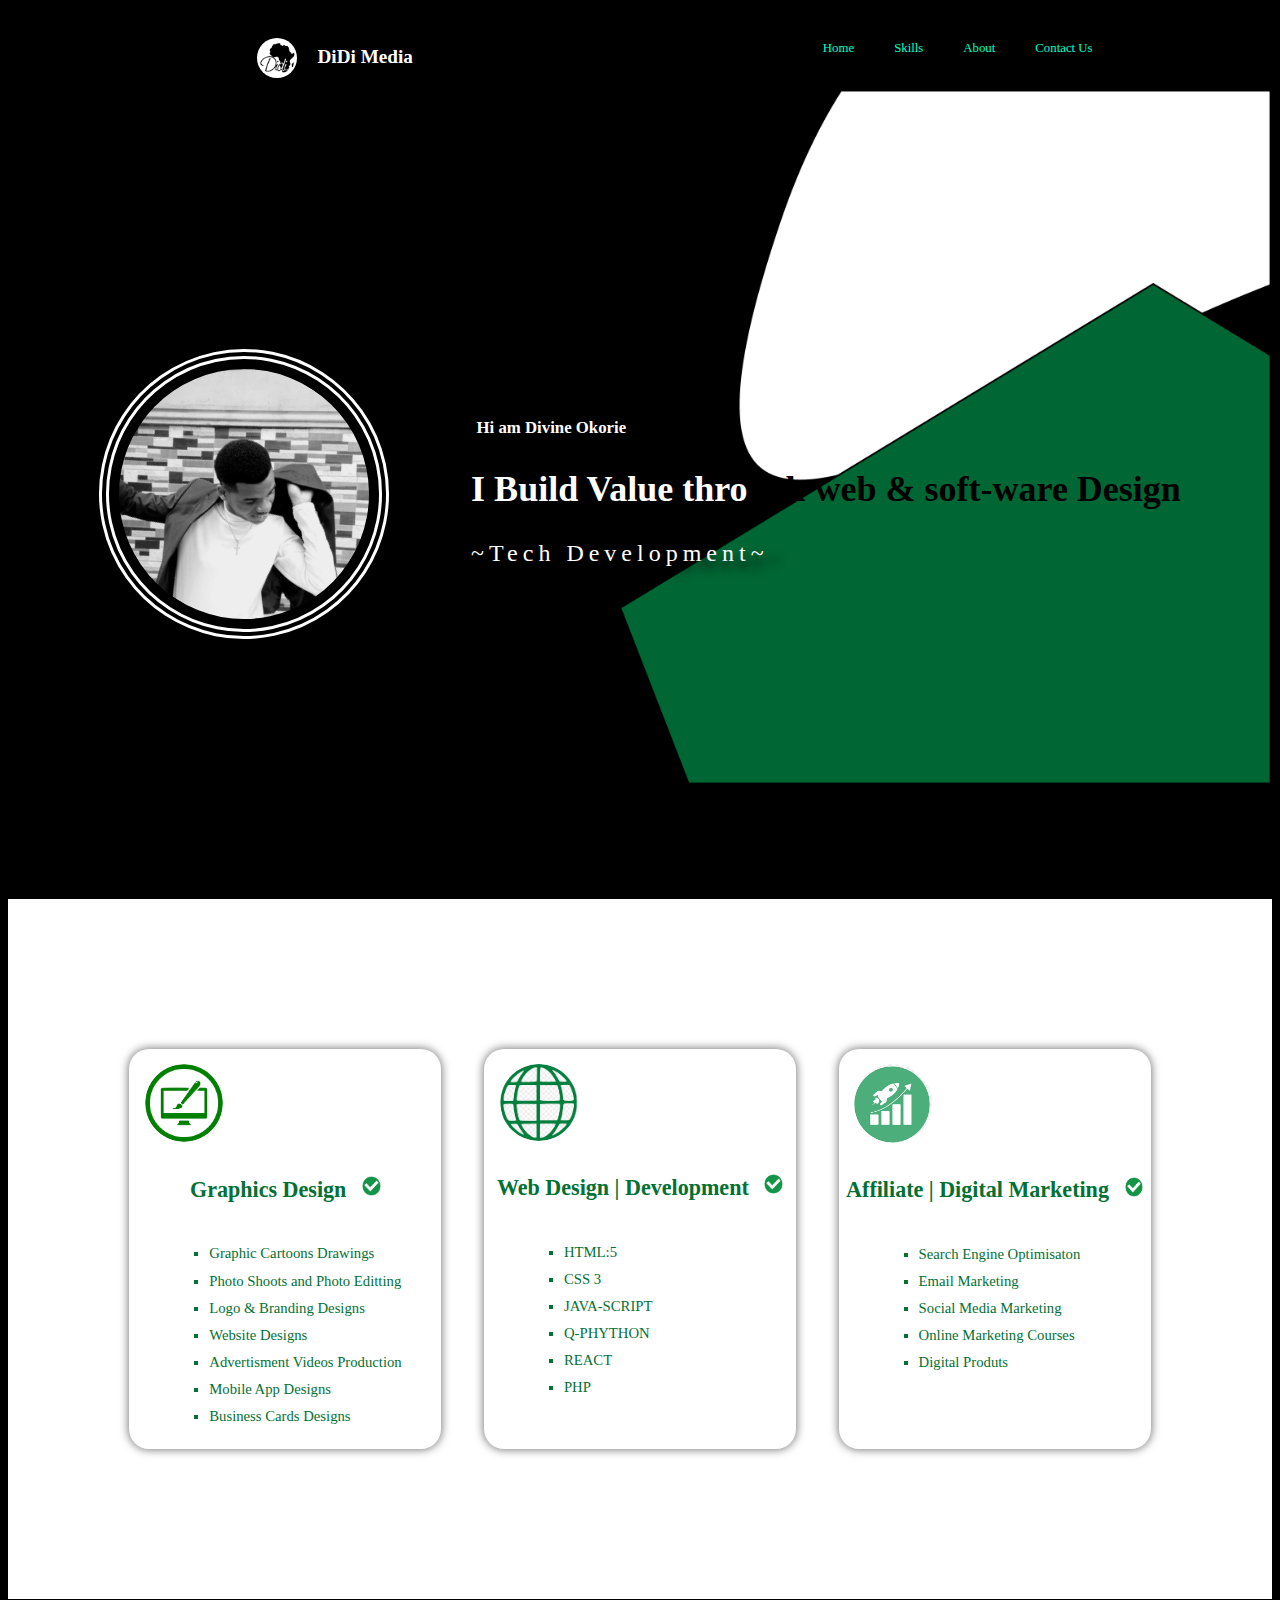
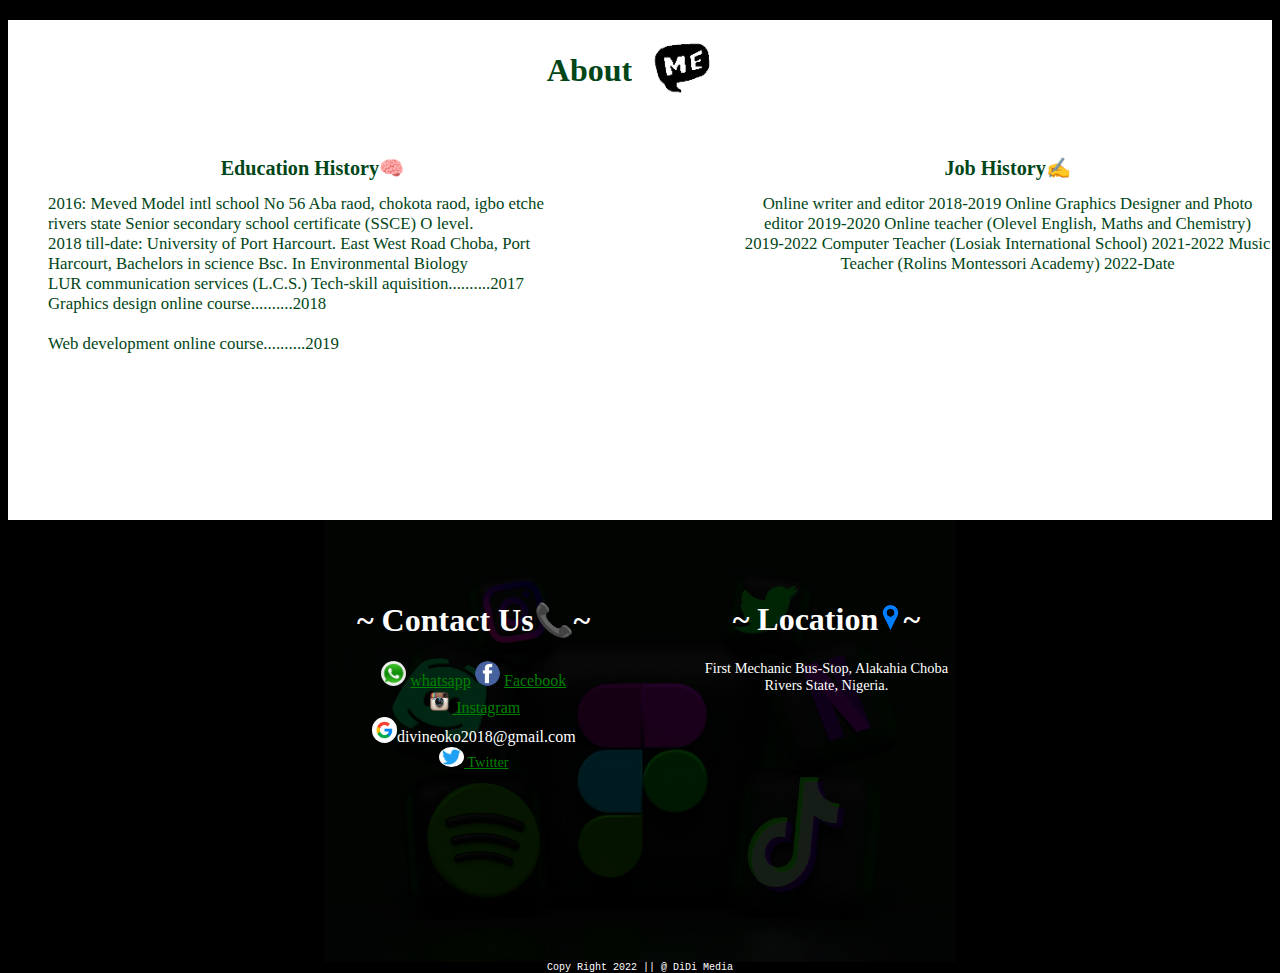
==== DiDi's Portfolio.html @ c4858b61 "Add files via upload" ====
<DOCTYPE html>
    <meta charset="UTF-8">
    <meta http-equiv="X-UA-Compatible" content="IE=edge">
    <meta name="viewport" content="width=device-width, initial-scale=1.0">
    <link rel="stylesheet" type="text/css" href="my porfolio css.css"/>
    <body>

    <div class="head">
        <head>
        <img src="didi logo.png" id="icon">
        <h1 class="logo">DiDi Media </h1>
        <div class="men"> 
            <div class="menu"></div>
            <div class="menu"></div>
            <div class="menu"></div>
        </div>
        <nav>
            <ul>
                <li id="home"><a href="#intro">Home</a></li>
                <li id="about"><a href="#about-page">Skills</a></li>
                <li id="qualify"><a href="#qualifications">About</a></li>
                <li id="contact"><a href="#contact-page">Contact Us</a></li>
            </ul>
            </nav>
         </head>
</div>
<div class="intro" >
    <div> <img src="pix.jpg" class="Dp"></div>   
    <div id="intro">
    <h4>Hi am Divine Okorie</h4>
        <h2>I Build Value thro<span>ugh web & soft-ware Des</span><span>ign</span></h2>
        <p>~Tech Development~</p>
        </div>
 </div>
 <div class="about-page" id="about-page">  
    <div class="skills">
        <div class="img">
            <div>
            <Img src="gd icon.png"></div>
        <h2>Graphics Design<img src="thick icon.png"></h2>
        <ul>
            <li>Graphic Cartoons Drawings</li>
            <li>Photo Shoots and Photo Editting</li>
            <li>Logo & Branding Designs</li>
            <li>Website Designs</li>
            <li>Advertisment Videos Production</li>
            <li>Mobile App Designs</li>
            <li>Business Cards Designs</li>
        </ul>
    </div>
    <div class="img">
        <div >
        <img src="web d icon.png"></div>
        <h2>Web Design | Development<img src="thick icon.png"></h2>
        <ul>
            <li>HTML:5</li>
            <li>CSS 3</li>
            <li>JAVA-SCRIPT</li>
            <li>Q-PHYTHON</li>
            <li>REACT</li>
            <li>PHP</li>
        </ul>
    </div>
    <div class="img">
        <div>
        <img src="digital amrketti ng icon.png"></div>
            <h2>Affiliate | Digital Marketing<img src="thick icon.png"></h2>
            <ul>
                <li>Search Engine Optimisaton</li>
                <li>Email Marketing</li>
                <li>Social Media Marketing</li>
                <li>Online Marketing Courses</li>
                <li>Digital Produts</li>
            </ul>
        </div>
    </div>
    </div>

<div class="qualifications" id="qualifications">

    <h1>About<img src="me icon 2.jpeg"></h1>
    <div class="apply">
        <div class="edu"><h1>Education History🧠</h1>
        <e>2016: Meved Model intl school No 56 Aba raod, chokota raod, igbo etche rivers state Senior secondary school certificate (SSCE) O level. 
        <br>2018 till-date: University of Port Harcourt. East West Road Choba, Port Harcourt, Bachelors in science Bsc. In Environmental Biology</br></e>
       <D>LUR communication services (L.C.S.) Tech-skill aquisition..........2017
        <br>Graphics design online course..........2018</br>
       <br>Web development online course..........2019</br></D>
        </div>
        <div class="bio"><h1>Job History✍</h1>
        <b>Online writer and editor 2018-2019 Online Graphics Designer and Photo editor 2019-2020 Online teacher (Olevel English, Maths and Chemistry) 2019-2022 Computer Teacher (Losiak International School) 2021-2022 Music Teacher (Rolins Montessori Academy) 2022-Date
        <br></br>    
        </b>
        </div>
    </div>
</div>


<div class="contact-page" id="contact-page">
    <div>
       <div class="con"><h1>~ Contact Us📞~</h1>
      <img src="whatsapp icon.jpeg"> <a href="https://wa.me/qr/CVE5VVCF6FIEI1"> whatsapp</a>
        <img src="fb.jpg"> <a href="https://www.facebook.com/divine.okorie.3998">Facebook</a>
     <br> <img src="insta.png"><a href="https://www.instagram.com/d_i_v_i_n_e_lll?r=nametag"> Instagram</a></br>
     <img src="google.jpg">divineoko2018@gmail.com<br> <w><img src="twitter.jpg"><a href="https://mobile.twitter.com/DivineOkorie3"> Twitter</a></w></br>
    

    </div>
        <div class="loc"><h1 >~ Location<img src="location-icon-png-4240.png">~</h1>
          <w>First Mechanic Bus-Stop, Alakahia Choba Rivers State, Nigeria.</w>
        </div>
     </div>
    <footer>Copy Right 2022 || @ DiDi Media </footer>
</body>

    </html>
---- my porfolio css.css ----
.logo{
    margin-left: 20px;
    margin-top: 30px;
    font-family:Comic Sans MS;
    border-radius: 50%;
    width:auto;
    cursor: pointer;
    display: flex;
    padding-top:none;
    font-size: 150%;
    }
.logo {
    color: rgb(255, 255, 255);
    text-shadow: 10px 8px 8px rgba(0,0,0,0.8);
  /*  box-shadow: 5px 2px 4px 3px rgba(0,0,0,0.8);*/
 animation: color 3s linear 0.5s alternate-reverse infinite;
}
h4 {
    zoom: 70%;
}
@keyframes color {
    20% {
        color: rgb(0, 255, 200);
           text-shadow: 10px 5px 3px rgba(0,0,0,0.8);
    }
    
    50% {
        color:rgb(5, 119, 94);
       text-shadow: 15px 8px 10px rgba(0,0,0,0.8);
       
    }
    60% {
        color: rgb(98, 248, 228);
        text-shadow: 10px 5px 3px rgba(0,0,0,0.8);
    }
    85% {
      color:white;
        text-shadow: 15px 8px 10px rgba(0,0,0,0.8);
    }
    100% {
        color: rgb(0, 255, 179);
        text-shadow: 10px 5px 3px rgba(0,0,0,0.8);
    }
}


.head {
	width: 100%; 
    background-color: rgb(0, 0, 0);
    padding:none ;
    margin:none;
    overflow: none;
    display: flex;
    font-family:Comic Sans MS;
    font-size: 80%;
    align-items: center;
    justify-content: center;
    margin: 0px 20px 0px 20px;
    width: 100%;
	}
    #icon{
        height: 40px;
        width: 40px;
        border-radius: 50%;
        margin-left:50px;
        margin-top:20px;
        display: flex;
        align-items: center;

    }
nav > ul {
	display: flex; 
	width: 100%; 
    margin-left: 350px;
    color: rgb(0, 255, 200);
}

nav a {
    color: rgb(0, 255, 200);
    text-decoration: none;
 
}
a:hover {
color: white;
}

#search-icon{
    width: 18px;
    height:18px;
    border-radius: 5px;
    margin-top: 2px;
    display: inline;
    padding-top: 1px;
}

    #search {
        margin-top: 35px;
        background-color:rgb(0, 0, 0);
        padding-left: 15px;
    }
.search-box{
    background-color: rgb(255, 255, 255);
    color: rgb(0, 0, 0);
    border-radius: 10px;
    border-width: 3px;
    border-color: rgb(4, 71, 58);
}

#home:hover{
    color:rgb(255, 255, 255);
    display:inline-block;
    border-bottom:1px solid rgb(255, 255, 255) ;
    cursor: pointer;
    font-weight: 500px;
    padding-top: 10px;
    text-shadow:2px 5px 3px black;
    transition-duration:1s;
    border-radius: 5px;
    
    }
   
    #about:hover{
        color:rgb(255, 255, 255);
        display:inline-block;
        border-bottom:1px solid rgb(255, 255, 255) ;
        cursor: pointer;
        font-weight: 500px;
        padding-top: 10px;
        text-shadow:2px 5px 3px black;
        transition-duration:1s;
        border-radius: 5px;
        
            }
        #qualify:hover{
            color:rgb(255, 255, 255);
    display:inline-block;
    border-bottom:1px solid rgb(255, 255, 255) ;
    cursor: pointer;
    font-weight: 500px;
    padding-top: 10px;
    text-shadow:2px 5px 3px black;
    transition-duration:1s;
    border-radius: 5px;
    
                }
          #contact:hover{
            color:rgb(255, 255, 255);
            display:inline-block;
            border-bottom:1px solid rgb(255, 255, 255) ;
            cursor: pointer;
            font-weight: 500px;
            padding-top: 10px;
            text-shadow:2px 5px 3px black;
            transition-duration:1s;
            border-radius: 5px;
            
            }
	
	nav ul > li {
		list-style-type: none; 
		padding: 20px;         
		}
body {
    background-color: black;
      color: white;
    overflow-x:hidden;
}
.men{
    display: none;
}
.intro {
    display: flex;
    align-items: center;
    justify-content: center;
height: 90vh;
font-size: 150%;
background-image: url(top.png);
width: 100%;
background-repeat: no-repeat;
background-size: 100%;
background-position: top;
}
.intro h4 {
    margin-left: -18px;
    color: rgb(255, 255, 255);
}
.intro h2 {
    text-align: left;
    margin-left: -18px;
}
#intro{
    border-radius: 30px;
}
span{
    color: black;
}
   
      .Dp {
        float: right;
        padding: 10px;
          width: 250px;
          display: flex;
          align-items: center;
          border-radius: 50%;
          margin-right:100px;
          height: 250px;
          transform: rotate(33deg);
          border-width: 10px;
          border-style: double;
          border-color: rgb(3, 112, 52);
          

      }
p {
    color:rgb(255, 255, 255) ;
    background: -moz-linear-gradient(to right, rgb(3, 112, 52),black );
    text-decoration: wavy;
     max-zoom: fit;
     border-radius: 5px;
   width: fit-content;
   margin-left: -18px;
   letter-spacing: 5px;
   text-shadow: 15px 8px 10px rgba(0,0,0,0.8);
 }
 p:hover{
background: -moz-linear-gradient(to right,black, green);
 }
 .about-page{
     background:white;
     height: auto;
 }
 
      .skills{
        padding: 100px;
        display: flex;
        align-items: center;
        justify-content: center;
        height: 500px;
        font-family:Exotc350 Bd BT;
        padding-top: none;
        margin-top: none;
        font-size: 115%;
      }
.img{     
        height: 80%;
        width: 80%;
        margin-inline: 2%;
        font-size: 80%;
        border-radius: 20px;
        box-shadow: 0 0 8px 1px rgba(0, 0, 0, 0.5)
     }

     h1 > img{
        width: 10%;
        height: 10%;
        margin: 0;
        padding: 0;
        margin-right:-40px;
     }
      
        .about-page > h1{
            
            display: flex;
            align-items: center;
            justify-content: center;
            padding-bottom: 0;
            margin-top:0;
            padding-top: 100px;
            font-family: 'Lucida Sans', 'Lucida Sans Regular', 'Lucida Grande', 'Lucida Sans Unicode', Geneva, Verdana, sans-serif;
           font-size:200%;
           font-weight: 900;
          color: rgb(3, 112, 52);
        }

    
     .img > h2 img{
        width: 6%;
        height: 5%;
        margin-left: none;
        padding:none;
        float: inline;
        padding-inline: none;
     }
     .img  ul {
        color: rgb(3, 112, 52) ;
        list-style-type: square;
        justify-content: center;
        align-items: center;
        margin-left: 20px;
        font-size: 100%;
            padding-block: 20px;
            height: 100%;
        }
        .img ul li {
            list-style-type: square;
        justify-content: center;
        align-items: center;
        margin-left: 20px;
        padding-block: 2%;
        }

     .img img {
        width: 25%;
        border-radius: 50%;
        margin-left: 5%;
        margin-top: 5%;
     }
     .img h2{
        justify-content: center;
        color: rgb(3, 112, 52);
        text-align: center;
        margin-top: none;
        font-weight:bolder;
}
.qualifications{
    display: block;
    height:500px;
     width: 100%;
    background-color: white;
    margin: none;
    padding: none;
    overflow: none;
}
.qualifications > h1 {
    padding-top: 0;
    display: flex;
    align-items: center;
    justify-content: center;
    font-size: 200%;
    font-family: Comic Sans MS;
    color:rgb(1, 70, 24)    ;

}
.qualifications h1 img {
    padding: 0;
    margin: 0;
    width: 8%;
    height:7%;

}
.apply{
    color:rgb(1, 70, 24); 
    display: flex;
    font-size: 70%;
    
    width: 100%;
    height: 80%;
}
.apply h1 {
    font-size: 180%;
    text-align: center;
}

.apply e {
    font-size: 150%;
}
.apply d {
    font-size:150% ;
   
}
.edu{
width: 50%;

height: 80%;
border-radius: 20px;
margin-inline: 40px;
}
.bio b{
    font-size: 150%;
    font-weight: normal;


}
.bio{
    
    margin-left: 10%;
    height: 80%;
    width: 50%;
    text-align: center;
    border-radius: 20px;

}
    .contact-page{
        font-family: Comic Sans MS;
        width: 100%;
        background-repeat: no-repeat;
        background-size: 50%;
        background-position: top;        
        background-image: url(social\ icon.jpeg);
        height:50%;
       
    }
    .contact-page > div{
        display:flex;
       width: 100%;
       height:100%;
       justify-content: center;
       align-items: cenetr;
        background-color:rgba(0, 0, 0, 0.8);

     }
     .con{
        margin-block:60px;
        margin-inline:50px ;
       padding-left: 20px;
       width: 20%;
       justify-content: center;
       align-items: center; 
       text-align: center;
      height: fit-content;

    }

    .loc{
        margin-inline: 50px;
        margin-block: 60px;
        width: 20%;
        padding-right: 0;
      height: fit-content;
        text-align: center;
    } w{
        font-size: 90%;}
    .con img{
        border-radius: 50%;
        width: 10%;
        height: 10%;
        margin: 0 auto;
        padding: 0;

    }
    .loc img{
         width: 10%;
        height: 10%;
        margin: 0 auto;
        padding: 0;


    }
    a {
        color: green;
    }
    br{
        margin-top: 5%;
    }

   
    footer{
        text-align: center;
        font-size: 10px;
        font-family: monospace;
     }

     .Dp{
        border-color: white;
        animation: border-color 3s linear alternate-reverse infinite;
     }
     @keyframes border-color{
        20% {
        border-color: rgb(9, 53, 9);
    }
    
    50% {
        border-color:rgb(5, 119, 94);
    }
    60% {
        border-color: rgb(3, 71, 62);
    }
    85% {
      border-color:white;
    }
    100% {
        border-color: rgb(14, 39, 32);
    }
     }
  



     /*END OF PC STYLING*/



     /*MEDIA QUARIES BEGIN HERE*/



    @media only screen and (max-width:1000px){
    
        .head {
            font-size:100% ;
            display: flex;
            text-align: left;
            align-items: center;
            justify-content: center;
            width: 100%;
            margin-left: 0;
            margin-right: 0;
        }

        #icon {
            width: 10%;
            height:10%;
            margin-left:5%;
        }
        .head ul {
            display:none;
        }
        .men{
           
            display:inline-block;
            position: relative;
            margin-left:150px;
            padding-left: 0px;
            padding-right: 0;
            width: 10%;
            height: auto;
           
        }

        .menu{
        width: 20px;
        height: 5px;
        margin-block:5px;
            background-color:rgb(255, 255, 255);
        }

        .logo{
            font-size: 100%;
            display: flex;
            text-align: center;
        }
       .intro{
        width:100%;
        display: inline-table;
        font-size: 100%;
        padding-block: 30px;
        margin-inline: 30px;
        height: fit-content;
        align-items: center;
        margin-left: 0;
        margin-right: 0;
       }
       .intro h2{
        font-size: 12px;
        margin-left:10px;
       }
       .intro h4{
        margin-left: 10px;
        font-size: 15px;

       }
       .intro p{
        margin-left: 10px;
        font-size: 15px;
        
       }
       .intro span{
        color:rgb(3, 112, 52);
        font-size: 12px;

       }

        .intro img {
            width: 20%;
            margin:5px;
            height: 20%;
            padding: 0;
           border-width: 10px;
           border-color: black;
        }
        .about-page{
            width: 100%;
            font-size: 10px;
            height: fit-content;
        }
        .skills{
            display: block;
            align-items: center;
            justify-content: center;
            width: 100%;
            height: 400px;
            margin:0 auto;
            padding: 1%;
            height:fit-content;

        }
        .img{
            font-size: 100%;
            align-items: center;
            justify-content: center;
            width: 80%;
            margin: 0 auto;
            padding: 0 auto;
            height: 65%;
            margin-block: 20px;

        }
        .img ul{
            font-size: 120%;
            padding-block:2%;
            margin: 0 auto;
        }
        .img h2{
            font-size: 150%;
        }
        .qualifications{
            height: fit-content;
            margin: 0 auto;
            text-align: center;

        }
        .apply{
            padding: 0;
            align-items: center;
            justify-content: center;
            display: block;
            width: 100%;
            font-size: 10px;
            margin-block:0 auto ;
            margin-inline: 0;
            padding-inline: 0;
            margin: 0 auto;
            height: fit-content;
            text-align: center;
        }
        .edu{
            width: 100%;
            margin: 0 auto;
            height: fit-content;
        }
        .bio{
            width: 100%;
            margin: 0 auto;
            height: fit-content;
            
        }
        .contact-page{
            height:fit-content;
            display: block;
            background-size:cover;
           
        }
        .contact-page h1{
            font-size: 12px;
            text-align: center;
        }
        .con{
            padding-top: 10%;
            width: 50%;
            text-align: center;
            margin: 0 auto;
            font-size: 100%;
            word-spacing: 30%;
            font-family: Comic Sans MS;
        }
        .loc{
            width: 70%;
            padding-block: 10%;
            text-align: center;
            margin: 0 auto;
            font-size: 100%;
        font-family: Comic Sans MS;
        align-items: bottom;
           }
           .contact-page > div{
            font-size: 12px;
            width: 100%;
            height: fit-content;
            display: block;
            align-items: center;
            justify-content: center;
           }
    
        .contact-page  img{
            border-radius: 50%;
            width: 8%;
            height: 2%;
            margin: 0 auto;
            padding: 0;
        }
        .edu{
            font-size: 90%;

        }
        .bio{
            font-size: 90%;
        }
        w{
            font-family:monospace;
            font-size: 100%;
            padding-top: 20%;
            font-weight: bolder;
        }
        e{
            font-size: 10px;

        }
        D{
            font-size: 12px;
        }
        br{
            font-size: 10px;
        }
          footer{
            text-align: center;
            font-size: 10px;
            font-family: monospace;
         }

        }
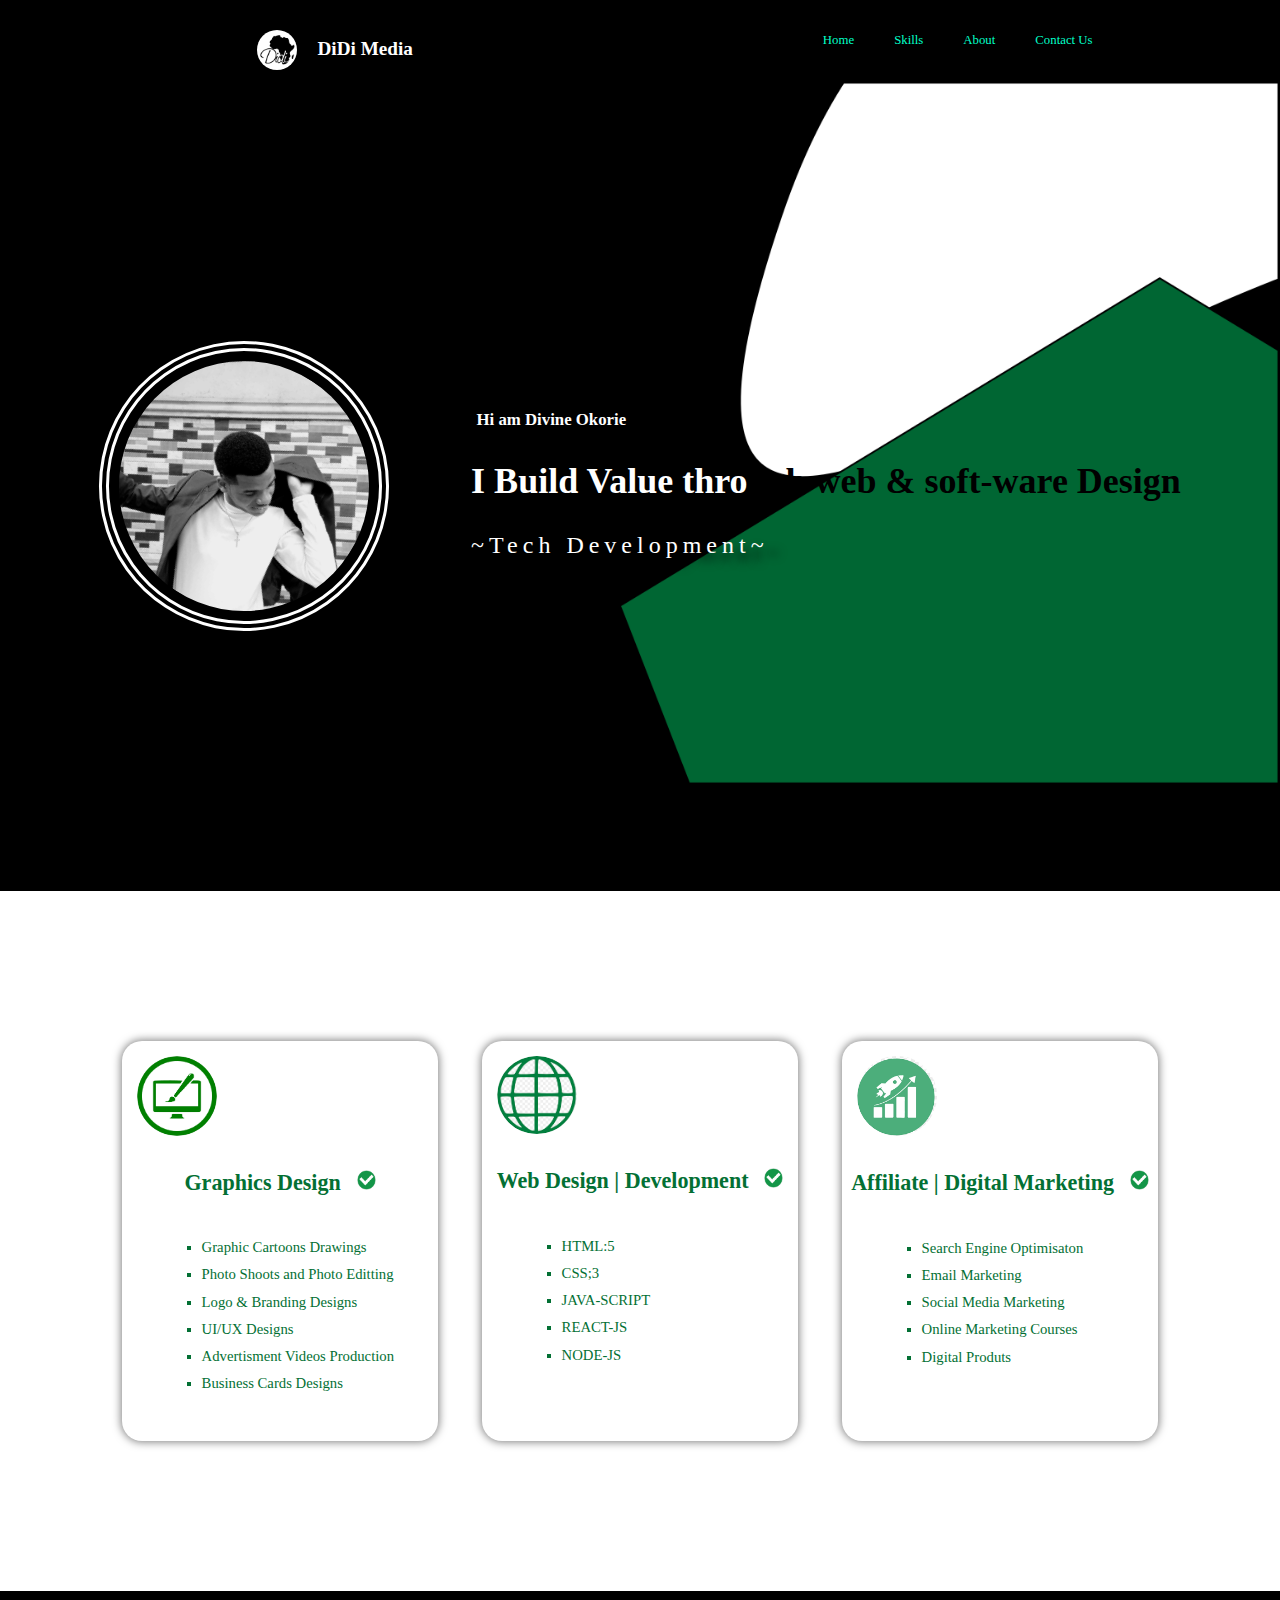
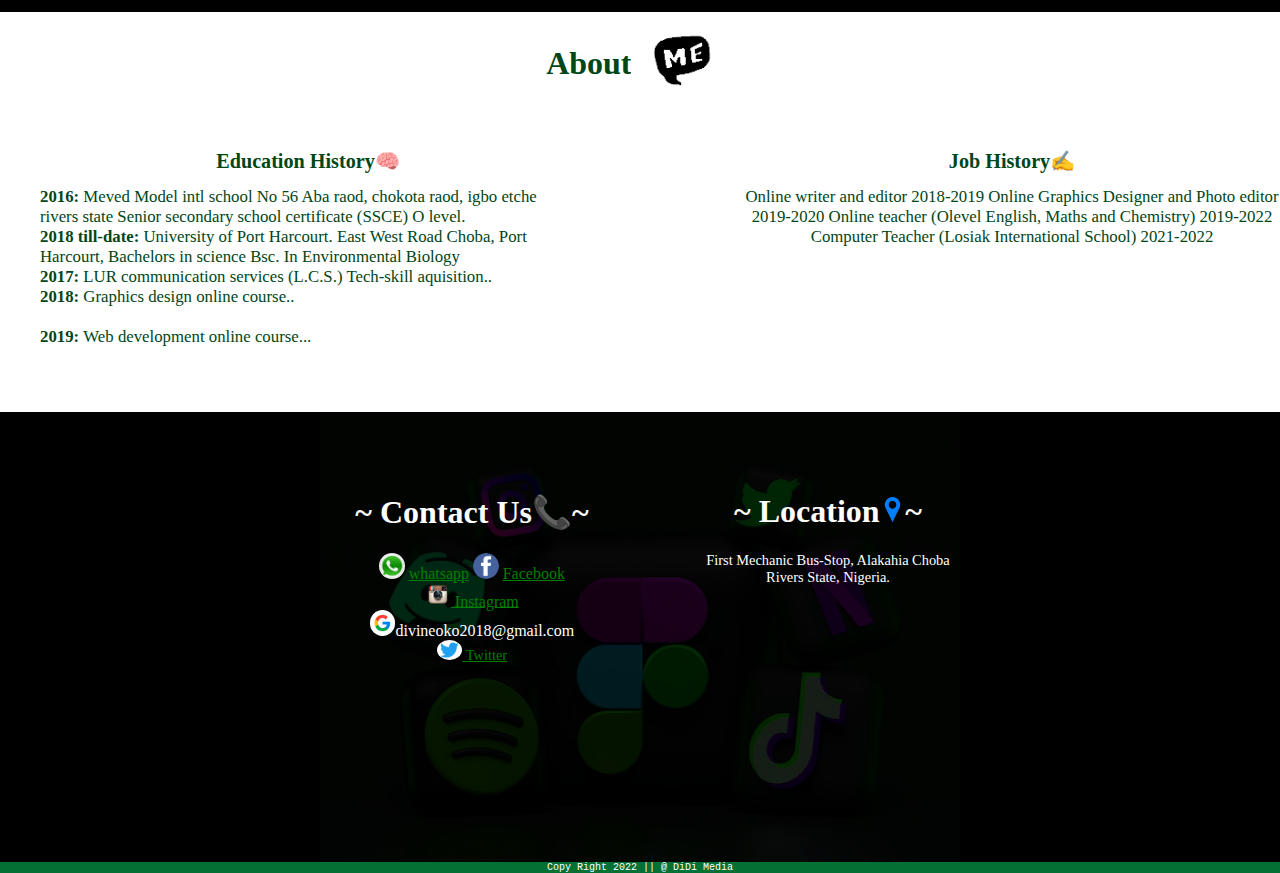
==== commit fde17aea: "Add files via upload" ====
--- a/DiDi's Portfolio.html
+++ b/DiDi's Portfolio.html
@@ -3,13 +3,14 @@
     <meta http-equiv="X-UA-Compatible" content="IE=edge">
     <meta name="viewport" content="width=device-width, initial-scale=1.0">
     <link rel="stylesheet" type="text/css" href="my porfolio css.css"/>
-    <body>
+    <script src="script.js"></script>
+     <body>
 
     <div class="head">
         <head>
         <img src="didi logo.png" id="icon">
         <h1 class="logo">DiDi Media </h1>
-        <div class="men"> 
+        <div class="men" onclick="myFunction()"> 
             <div class="menu"></div>
             <div class="menu"></div>
             <div class="menu"></div>
@@ -24,7 +25,7 @@
             </nav>
          </head>
 </div>
-<div class="intro" >
+<div class="intro" onclick="meRe()">
     <div> <img src="pix.jpg" class="Dp"></div>   
     <div id="intro">
     <h4>Hi am Divine Okorie</h4>
@@ -42,9 +43,8 @@
             <li>Graphic Cartoons Drawings</li>
             <li>Photo Shoots and Photo Editting</li>
             <li>Logo & Branding Designs</li>
-            <li>Website Designs</li>
+            <li>UI/UX Designs</li>
             <li>Advertisment Videos Production</li>
-            <li>Mobile App Designs</li>
             <li>Business Cards Designs</li>
         </ul>
     </div>
@@ -54,11 +54,10 @@
         <h2>Web Design | Development<img src="thick icon.png"></h2>
         <ul>
             <li>HTML:5</li>
-            <li>CSS 3</li>
+            <li>CSS;3</li>
             <li>JAVA-SCRIPT</li>
-            <li>Q-PHYTHON</li>
-            <li>REACT</li>
-            <li>PHP</li>
+            <li>REACT-JS</li>
+            <li>NODE-JS</li>
         </ul>
     </div>
     <div class="img">
@@ -77,19 +76,17 @@
     </div>
 
 <div class="qualifications" id="qualifications">
-
     <h1>About<img src="me icon 2.jpeg"></h1>
     <div class="apply">
         <div class="edu"><h1>Education History🧠</h1>
-        <e>2016: Meved Model intl school No 56 Aba raod, chokota raod, igbo etche rivers state Senior secondary school certificate (SSCE) O level. 
-        <br>2018 till-date: University of Port Harcourt. East West Road Choba, Port Harcourt, Bachelors in science Bsc. In Environmental Biology</br></e>
-       <D>LUR communication services (L.C.S.) Tech-skill aquisition..........2017
-        <br>Graphics design online course..........2018</br>
-       <br>Web development online course..........2019</br></D>
+        <e><b>2016:</b> Meved Model intl school No 56 Aba raod, chokota raod, igbo etche rivers state Senior secondary school certificate (SSCE) O level. 
+        <br><b>2018 till-date:</b> University of Port Harcourt. East West Road Choba, Port Harcourt, Bachelors in science Bsc. In Environmental Biology</br></e>
+       <D><b>2017: </b>LUR communication services (L.C.S.) Tech-skill aquisition..
+        <br><b>2018: </b>Graphics design online course..</br>
+       <br><b>2019: </b>Web development online course...</br></D>
         </div>
         <div class="bio"><h1>Job History✍</h1>
-        <b>Online writer and editor 2018-2019 Online Graphics Designer and Photo editor 2019-2020 Online teacher (Olevel English, Maths and Chemistry) 2019-2022 Computer Teacher (Losiak International School) 2021-2022 Music Teacher (Rolins Montessori Academy) 2022-Date
-        <br></br>    
+        <b>Online writer and editor 2018-2019 Online Graphics Designer and Photo editor 2019-2020 Online teacher (Olevel English, Maths and Chemistry) 2019-2022 Computer Teacher (Losiak International School) 2021-2022
         </b>
         </div>
     </div>
--- a/my porfolio css.css
+++ b/my porfolio css.css
@@ -165,10 +165,15 @@
     background-color: black;
       color: white;
     overflow-x:hidden;
+    overflow-block: hidden;
+    overflow:none;
+    margin:0;
+    padding:0;
 }
 .men{
     display: none;
 }
+
 .intro {
     display: flex;
     align-items: center;
@@ -229,6 +234,9 @@
  .about-page{
      background:white;
      height: auto;
+     margin: 0;
+     padding:0;
+     border:none;
  }
  
       .skills{
@@ -314,13 +322,12 @@
         font-weight:bolder;
 }
 .qualifications{
-    display: block;
-    height:500px;
+    height:400px;
      width: 100%;
     background-color: white;
-    margin: none;
-    padding: none;
-    overflow: none;
+    margin:0;
+    padding: 0;
+    border: none;
 }
 .qualifications > h1 {
     padding-top: 0;
@@ -449,6 +456,7 @@
         text-align: center;
         font-size: 10px;
         font-family: monospace;
+        background-color: rgb(3, 112, 52) ;
      }
 
      .Dp{
@@ -498,14 +506,95 @@
             margin-right: 0;
         }
 
+        nav {
+            position: absolute;
+            top: 0;
+            right: 0;
+            z-index: 10;
+           width: 30%;
+           display: none;
+
+        }
+        nav ul  {
+            display: block;
+            background-color: black;
+            width:100%;
+            text-align: center;
+            justify-content: center;
+            align-items: center;
+            margin: 0;
+            color:green;
+            padding: 0;
+            transform: none;
+        }
+
+        nav a{
+            font-size: 3vw;
+            text-align: center;
+        }
+        
+#home:hover{
+    color:rgb(255, 255, 255);
+        display:block;
+        border-bottom:none ;
+        cursor: none;
+        font-weight: none;
+        text-shadow:none;
+        transition-duration:none;
+        border-radius: 0;
+        text-align: left;
+    
+    }
+   
+    #about:hover{
+        color:rgb(255, 255, 255);
+        display:block;
+        border-bottom:none ;
+        cursor: none;
+        font-weight: none;
+        text-shadow:none;
+        transition-duration:none;
+        border-radius: 0;
+        text-align: left;
+        
+            }
+        #qualify:hover{
+            color:rgb(255, 255, 255);
+            display:block;
+            border-bottom:none ;
+            cursor: none;
+            font-weight: none;
+            text-shadow:none;
+            transition-duration:none;
+            border-radius: 0;
+            text-align: left;
+                }
+          #contact:hover{
+            color:rgb(255, 255, 255);
+            display:block;
+            border-bottom:none ;
+            cursor: none;
+            font-weight: none;
+            text-shadow:none;
+            transition-duration:none;
+            border-radius: 0;
+            text-align: left;
+            }
+            a:hover{
+                color:none;
+            }
+        nav ul > li {
+            list-style-type: none; 
+            padding:5%;    
+            text-align: left;     
+            }
+
         #icon {
             width: 10%;
             height:10%;
             margin-left:5%;
         }
-        .head ul {
-            display:none;
-        }
+    
         .men{
            
             display:inline-block;
@@ -605,7 +694,7 @@
             font-size: 150%;
         }
         .qualifications{
-            height: fit-content;
+            height: 400px;
             margin: 0 auto;
             text-align: center;
 
@@ -624,18 +713,7 @@
             height: fit-content;
             text-align: center;
         }
-        .edu{
-            width: 100%;
-            margin: 0 auto;
-            height: fit-content;
-        }
-        .bio{
-            width: 100%;
-            margin: 0 auto;
-            height: fit-content;
-            
-        }
-        .contact-page{
+            .contact-page{
             height:fit-content;
             display: block;
             background-size:cover;
@@ -680,11 +758,22 @@
             padding: 0;
         }
         .edu{
-            font-size: 90%;
+            width: 80%;
+            font-size:7px;
+            text-align: center;
+            margin: 0 auto;
+            text-align: justify;
+            line-height: 250%;
 
         }
         .bio{
-            font-size: 90%;
+            width:80%;
+            font-size: 7px;
+            text-align: center;
+            margin: 0 auto;
+            padding-top: 50px;
+            text-align: justify;
+            line-height: 230%;
         }
         w{
             font-family:monospace;
